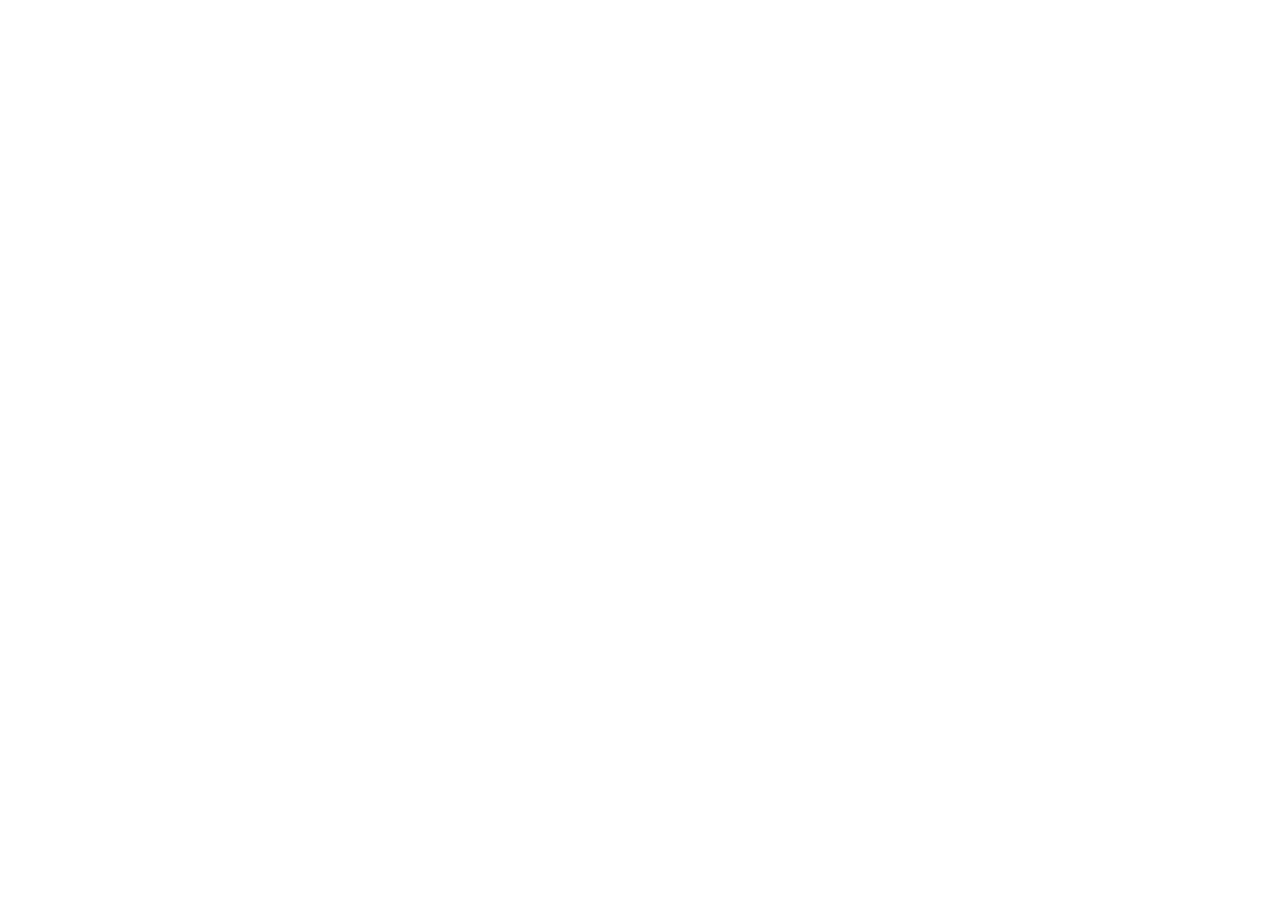
==== src/main/resources/static/index.html @ d26927cd "index file-to be filled" ====
<!DOCTYPE html>
<html lang="en">
<head>
    <meta charset="UTF-8">
    <meta name="viewport" content="width=device-width, initial-scale=1.0">
    <title>Spring-boot Beginner</title>
</head>
<body>
    
</body>
</html>
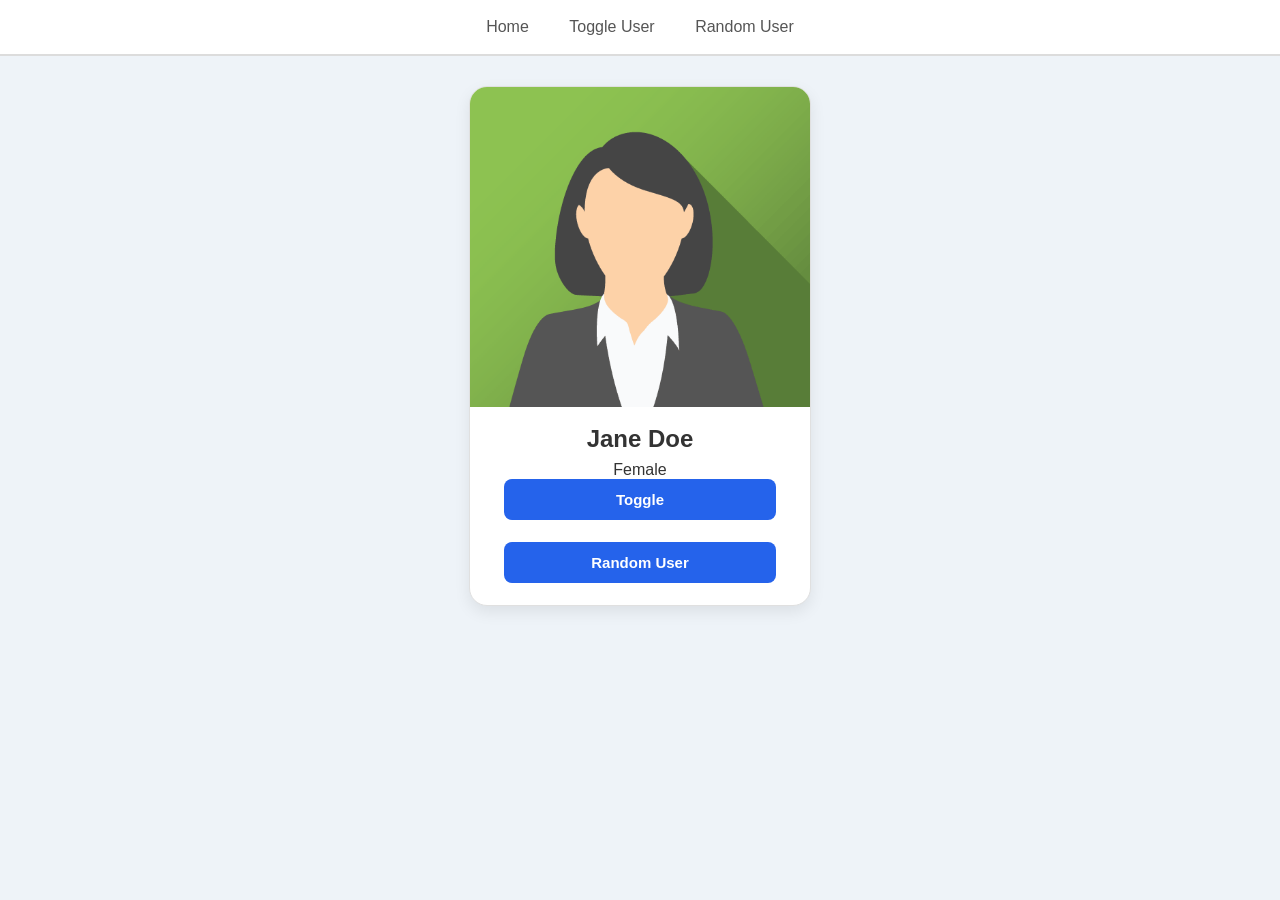
==== commit 6379ecdb: "complete day-2" ====
--- a/src/main/resources/static/index.html
+++ b/src/main/resources/static/index.html
@@ -3,9 +3,30 @@
 <head>
     <meta charset="UTF-8">
     <meta name="viewport" content="width=device-width, initial-scale=1.0">
-    <title>Spring-boot Beginner</title>
+    <title>User Profile</title>
+    <link rel="stylesheet" href="index.css">
 </head>
 <body>
-    
+
+    <nav class="navbar">
+        <a href="/">Home</a>
+        <a href="pages/toggle.html">Toggle User</a>
+        <a href="pages/randomUser.html">Random User</a>
+    </nav>
+
+    <section class="profile-card">
+        <img id="prof" src="images/jane.png" alt="Profile Picture">
+
+        <h2 id="name">Jane Doe</h2>
+        <span id="gender">Female</span>
+
+        <div class="btn-group">
+            <button onclick="toggle()">Toggle</button>
+            <button onclick="randomuser()">Random User</button>
+        </div>
+    </section>
+
+    <script src="index.js"></script>
+
 </body>
 </html>
--- a/src/main/resources/static/index.css
+++ b/src/main/resources/static/index.css
@@ -0,0 +1,119 @@
+body {
+    margin: 0;
+    font-family: Arial, Helvetica, sans-serif;
+    background-color: #eef3f8;
+    color: #333;
+}
+
+.navbar {
+    background-color: #ffffff;
+    padding: 18px;
+    text-align: center;
+    border-bottom: 2px solid #dcdcdc;
+    position: sticky;
+    top: 0;
+    z-index: 100;
+}
+
+.navbar a {
+    text-decoration: none;
+    color: #555;
+    margin: 0 18px;
+    font-size: 16px;
+    font-weight: 500;
+    transition: color 0.3s ease;
+}
+
+.navbar a:hover {
+    color: #1a73e8;
+}
+
+.page-title {
+    text-align: center;
+    margin-top: 40px;
+    margin-bottom: 6px;
+    font-size: 32px;
+    color: #222;
+}
+
+.subtitle {
+    text-align: center;
+    color: #777;
+    margin-bottom: 35px;
+    font-size: 16px;
+}
+
+.card,
+.profile-card {
+    width: 340px;
+    margin: 30px auto;
+    text-align: center;
+    background: #ffffff;
+    border-radius: 18px;
+    overflow: hidden;
+    border: 1px solid #e0e0e0;
+    box-shadow: 0 6px 16px rgba(0, 0, 0, 0.08);
+    transition: transform 0.3s ease, box-shadow 0.3s ease;
+}
+
+
+.card img,
+.profile-card img {
+    width: 100%;
+    height: 320px;
+    object-fit: cover;
+    display: block;
+}
+
+.card h2,
+.profile-card h2,
+.card h3 {
+    margin: 18px 0 8px;
+    color: #333;
+    font-size: 24px;
+}
+
+.card p,
+.profile-card p {
+    color: #666;
+    margin: 0 20px 22px;
+    font-size: 16px;
+    line-height: 1.5;
+}
+
+.card button,
+.profile-card button {
+    width: 80%;
+    padding: 12px;
+    margin-bottom: 22px;
+    border: none;
+    border-radius: 8px;
+    background-color: #2563eb;
+    color: #ffffff;
+    font-size: 15px;
+    font-weight: 600;
+    cursor: pointer;
+    transition: background-color 0.3s ease, transform 0.2s ease;
+}
+
+.card button:hover,
+.profile-card button:hover {
+    background-color: #1d4ed8;
+    transform: scale(1.02);
+}
+
+@media (max-width: 400px) {
+    .card,
+    .profile-card {
+        width: 92%;
+    }
+
+    .navbar a {
+        display: inline-block;
+        margin: 8px 10px;
+    }
+
+    .page-title {
+        font-size: 26px;
+    }
+}
